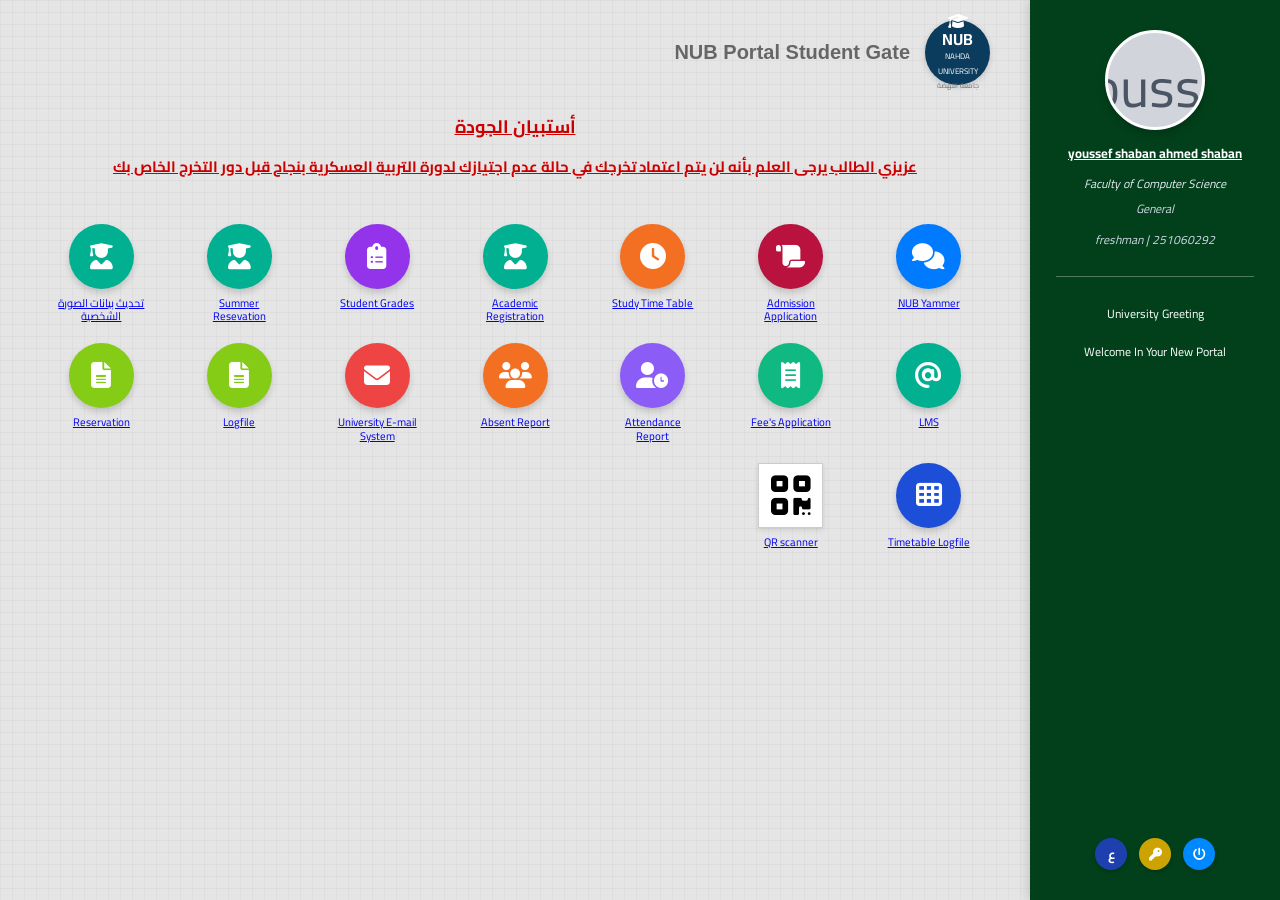
==== index.html @ b0b1587a "Rename omarion.html to index.html" ====
<!DOCTYPE html>
<html lang="ar" dir="rtl">
<head>
    <meta charset="UTF-8">
    <meta name="viewport" content="width=device-width, initial-scale=1.0">
    <title>NUB Portal Student Gate</title>
    <!-- Font Awesome للأيقونات -->
    <link rel="stylesheet" href="https://cdnjs.cloudflare.com/ajax/libs/font-awesome/6.4.0/css/all.min.css">
    <!-- Google Fonts -->
    <link href="https://fonts.googleapis.com/css2?family=Cairo:wght@400;600;700&family=Segoe+UI:wght@400;600;700&display=swap" rel="stylesheet">
    <!-- ملف الـ CSS الخارجي -->
    <link rel="stylesheet" href="omarion.css">
</head>
<body>

    <div class="app-layout">
        
        <!-- القائمة الجانبية / البانر (اليمين) -->
        <aside class="sidebar-right">
            
            <div class="profile-section">
                <div class="profile-avatar">
                    <img src="WhatsApp Image 2026-11-01 at 3.57.46 PM.jpeg" alt="youssef" height="130%">
                </div>
                <div class="student-name">youssef shaban ahmed shaban</div>
                <div class="student-faculty">Faculty of Computer Science</div>
                <div class="student-dept">General</div>
                <div class="student-id">freshman | 251060292</div>
            </div>

            <hr class="sidebar-divider">

            <div class="greetings-section">
                <a href="#" class="greeting-link">University Greeting</a>
                <a href="#" class="greeting-link">Welcome In Your New Portal</a>
            </div>

            <div class="action-buttons">
                <button class="action-btn btn-power" id="logoutBtn" title="تسجيل الخروج">
                    <i class="fa-solid fa-power-off"></i>
                </button>
                <button class="action-btn btn-key" id="keyBtn" title="تغيير كلمة السر">
                    <i class="fa-solid fa-key"></i>
                </button>
                <button class="action-btn btn-lang" id="langBtn" title="تغيير اللغة">
                    ع
                </button>
            </div>

        </aside>

        <!-- المحتوى الرئيسي (اليسار) -->
        <main class="main-content">
            <!-- الهيدر العلوي للشعار والاسم -->
            <header class="top-header">
                <div class="logo-box">
                    <i class="fa-solid fa-graduation-cap"></i>
                    <div>
                        <div style="font-weight: bold; line-height: 1.1;">NUB</div>
                        <div style="font-size: 8px;">NAHDA UNIVERSITY</div>
                        <div style="font-size: 7px; color: #777;">جامعة النهضة</div>
                    </div>
                </div>
                <h1 class="portal-title">NUB Portal Student Gate</h1>
            </header>

            <!-- الإعلانات والرسائل التنبيهية -->
            <section class="announcements">
                <a href="#" class="survey-link">أستبيان الجودة</a>
                <p class="military-notice">
                    عزيزي الطالب يرجى العلم بأنه لن يتم اعتماد تخرجك في حالة عدم اجتيازك لدورة التربية العسكرية بنجاح قبل دور التخرج الخاص بك
                </p>
            </section>

            <!-- شبكة الأيقونات والخدمات -->
            <section class="services-grid">
                
                <div class="service-card">
                    <div class="icon-circle icon-blue"><i class="fa-solid fa-comments"></i></div>
                    <a href="#" class="service-label">NUB Yammer</a>
                </div>

                <div class="service-card">
                    <div class="icon-circle icon-crimson"><i class="fa-solid fa-scroll"></i></div>
                    <a href="#" class="service-label">Admission Application</a>
                </div>

                <div class="service-card">
                    <div class="icon-circle icon-orange"><i class="fa-solid fa-clock"></i></div>
                    <a href="#" class="service-label">Study Time Table</a>
                </div>

                <div class="service-card">
                    <div class="icon-circle icon-teal"><i class="fa-solid fa-user-graduate"></i></div>
                    <a href="#" class="service-label">Academic Registration</a>
                </div>

                <div class="service-card">
                    <div class="icon-circle icon-purple"><i class="fa-solid fa-clipboard-list"></i></div>
                    <a href="#" class="service-label">Student Grades</a>
                </div>

                <div class="service-card">
                    <div class="icon-circle icon-teal"><i class="fa-solid fa-user-graduate"></i></div>
                    <a href="#" class="service-label">Summer Resevation</a>
                </div>

                <div class="service-card">
                    <div class="icon-circle icon-teal"><i class="fa-solid fa-user-graduate"></i></div>
                    <a href="#" class="service-label">تحديث بيانات الصورة الشخصية</a>
                </div>

                <div class="service-card">
                    <div class="icon-circle icon-teal"><i class="fa-solid fa-at"></i></div>
                    <a href="#" class="service-label">LMS</a>
                </div>

                <div class="service-card">
                    <div class="icon-circle icon-green"><i class="fa-solid fa-receipt"></i></div>
                    <a href="#" class="service-label">Fee's Application</a>
                </div>

                <div class="service-card">
                    <div class="icon-circle icon-purple-dark"><i class="fa-solid fa-user-clock"></i></div>
                    <a href="#" class="service-label">Attendance Report</a>
                </div>

                <div class="service-card">
                    <div class="icon-circle icon-orange"><i class="fa-solid fa-users"></i></div>
                    <a href="#" class="service-label">Absent Report</a>
                </div>

                <div class="service-card">
                    <div class="icon-circle icon-coral"><i class="fa-solid fa-envelope"></i></div>
                    <a href="#" class="service-label">University E-mail System</a>
                </div>

                <div class="service-card">
                    <div class="icon-circle icon-olive"><i class="fa-solid fa-file-lines"></i></div>
                    <a href="#" class="service-label">Logfile</a>
                </div>

                <div class="service-card">
                    <div class="icon-circle icon-olive"><i class="fa-solid fa-file-lines"></i></div>
                    <a href="#" class="service-label">Reservation</a>
                </div>

                <div class="service-card">
                    <div class="icon-circle icon-navy"><i class="fa-solid fa-table-cells"></i></div>
                    <a href="#" class="service-label">Timetable Logfile</a>
                </div>

                <div class="service-card">
                    <div class="qr-code">
                        <i class="fa-solid fa-qrcode"></i>
                    </div>
                    <a href="#" class="service-label">QR scanner</a>
                </div>

            </section>
        </main>

    </div>

    <!-- ملف الـ JavaScript الخارجي -->
    <script src="omarion.js"></script>
</body>
</html>
---- omarion.css ----
* {
    box-sizing: border-box;
    margin: 0;
    padding: 0;
}

body {
    font-family: 'Cairo', 'Segoe UI', Tahoma, Geneva, Verdana, sans-serif;
    background-color: #e5e5e5;
    background-image: 
        linear-gradient(to right, rgba(0, 0, 0, 0.03) 1px, transparent 1px),
        linear-gradient(to bottom, rgba(0, 0, 0, 0.03) 1px, transparent 1px);
    background-size: 12px 12px;
    color: #333;
    min-height: 100vh;
    direction: rtl;
}

/* التخطيط الرئيسي - البانر الجانبي أولاً (يمين) ثم المحتوى (يسار) */
.app-layout {
    display: flex;
    flex-direction: row;
    min-height: 100vh;
    width: 100%;
}

/* الشريط الجانبي (اليمين) */
.sidebar-right {
    width: 250px;
    background-color: #02401b;
    color: #ffffff;
    padding: 30px 15px;
    display: flex;
    flex-direction: column;
    align-items: center;
    box-shadow: -2px 0 10px rgba(0, 0, 0, 0.15);
    flex-shrink: 0;
}

.profile-section {
    display: flex;
    flex-direction: column;
    align-items: center;
    text-align: center;
    width: 100%;
}

.profile-avatar {
    width: 100px;
    height: 100px;
    border-radius: 50%;
    background-color: #d1d5db;
    display: flex;
    align-items: center;
    justify-content: center;
    overflow: hidden;
    border: 3px solid #ffffff;
    margin-bottom: 15px;
    box-shadow: 0 4px 8px rgba(0, 0, 0, 0.2);
    color: #4b5563;
    font-size: 55px;
}

.student-name {
    font-size: 13px;
    font-weight: 700;
    margin-bottom: 10px;
    text-decoration: underline;
    line-height: 1.3;
    color: #ffffff;
}

.student-faculty {
    font-size: 12px;
    font-style: italic;
    color: #e2e8f0;
    margin-bottom: 2px;
}

.student-dept {
    font-size: 12px;
    font-style: italic;
    color: #cbd5e1;
    margin-bottom: 8px;
}

.student-id {
    font-size: 12px;
    font-style: italic;
    color: #cbd5e1;
}

.sidebar-divider {
    width: 90%;
    border: 0;
    border-top: 1px solid rgba(255, 255, 255, 0.3);
    margin: 25px 0;
}

.greetings-section {
    display: flex;
    flex-direction: column;
    gap: 15px;
    align-items: center;
    text-align: center;
    width: 100%;
    margin-bottom: 40px;
}

.greeting-link {
    color: #ffffff;
    text-decoration: none;
    font-size: 12px;
    transition: opacity 0.2s;
}

.greeting-link:hover {
    text-decoration: underline;
    opacity: 0.8;
}

.action-buttons {
    display: flex;
    gap: 12px;
    margin-top: auto;
    justify-content: center;
}

.action-btn {
    width: 32px;
    height: 32px;
    border-radius: 50%;
    border: none;
    color: white;
    display: flex;
    align-items: center;
    justify-content: center;
    cursor: pointer;
    font-size: 13px;
    transition: transform 0.2s, filter 0.2s;
    box-shadow: 0 2px 4px rgba(0, 0, 0, 0.2);
}

.action-btn:hover {
    transform: scale(1.1);
    filter: brightness(1.1);
}

.btn-power { background-color: #0088ff; }
.btn-key { background-color: #cca300; }
.btn-lang { background-color: #1e40af; font-weight: bold; font-family: 'Cairo', sans-serif; }

/* المحتوى الرئيسي (اليسار) */
.main-content {
    flex: 1;
    padding: 20px 40px;
    display: flex;
    flex-direction: column;
    overflow-y: auto;
}

.top-header {
    display: flex;
    align-items: center;
    gap: 15px;
    margin-bottom: 25px;
}

.logo-box {
    width: 65px;
    height: 65px;
    border-radius: 50%;
    background-color: #0b3c5d;
    color: white;
    display: flex;
    flex-direction: column;
    align-items: center;
    justify-content: center;
    text-align: center;
    padding: 4px;
    box-shadow: 0 2px 6px rgba(0,0,0,0.15);
}

.logo-box i {
    font-size: 16px;
    margin-bottom: 2px;
}

.portal-title {
    color: #666666;
    font-size: 20px;
    font-weight: 700;
    font-family: 'Segoe UI', Tahoma, sans-serif;
}

.announcements {
    text-align: center;
    margin-bottom: 35px;
}

.survey-link {
    color: #cc0000;
    font-size: 18px;
    font-weight: bold;
    text-decoration: underline;
    display: inline-block;
    margin-bottom: 12px;
}

.military-notice {
    color: #cc0000;
    font-size: 15px;
    font-weight: bold;
    line-height: 1.6;
    max-width: 850px;
    margin: 0 auto;
    text-decoration: underline;
}

.services-grid {
    display: grid;
    grid-template-columns: repeat(7, 1fr);
    gap: 20px 15px;
    margin-top: 10px;
}

.service-card {
    display: flex;
    flex-direction: column;
    align-items: center;
    text-align: center;
}

.icon-circle {
    width: 65px;
    height: 65px;
    border-radius: 50%;
    display: flex;
    align-items: center;
    justify-content: center;
    color: white;
    font-size: 26px;
    margin-bottom: 8px;
    box-shadow: 0 4px 6px rgba(0,0,0,0.15);
    cursor: pointer;
    transition: transform 0.2s, box-shadow 0.2s;
}

.icon-circle:hover {
    transform: translateY(-4px);
    box-shadow: 0 6px 12px rgba(0,0,0,0.2);
}

.service-label {
    font-size: 11px;
    color: #0000ee;
    text-decoration: underline;
    line-height: 1.2;
    cursor: pointer;
    max-width: 90px;
    word-wrap: break-word;
}

.service-label:hover {
    color: #551a8b;
}

.qr-code {
    width: 65px;
    height: 65px;
    background-color: white;
    border: 1px solid #ccc;
    display: flex;
    align-items: center;
    justify-content: center;
    font-size: 45px;
    color: #000;
    margin-bottom: 8px;
    box-shadow: 0 2px 5px rgba(0,0,0,0.1);
    cursor: pointer;
}

/* ألوان الأيقونات */
.icon-blue { background-color: #007bff; }
.icon-crimson { background-color: #b9123e; }
.icon-orange { background-color: #f37023; }
.icon-teal { background-color: #00b090; }
.icon-purple { background-color: #9333ea; }
.icon-green { background-color: #10b981; }
.icon-purple-dark { background-color: #8b5cf6; }
.icon-coral { background-color: #ef4444; }
.icon-olive { background-color: #84cc16; }
.icon-navy { background-color: #1d4ed8; }

/* الاستجابة للشاشات الصغيرة */
@media (max-width: 1100px) {
    .services-grid {
        grid-template-columns: repeat(4, 1fr);
    }
}

@media (max-width: 768px) {
    .app-layout {
        flex-direction: column;
    }
    
    .sidebar-right {
        width: 100%;
        padding: 20px;
    }
    
    .services-grid {
        grid-template-columns: repeat(3, 1fr);
    }
    
    .main-content {
        padding: 15px;
    }
}
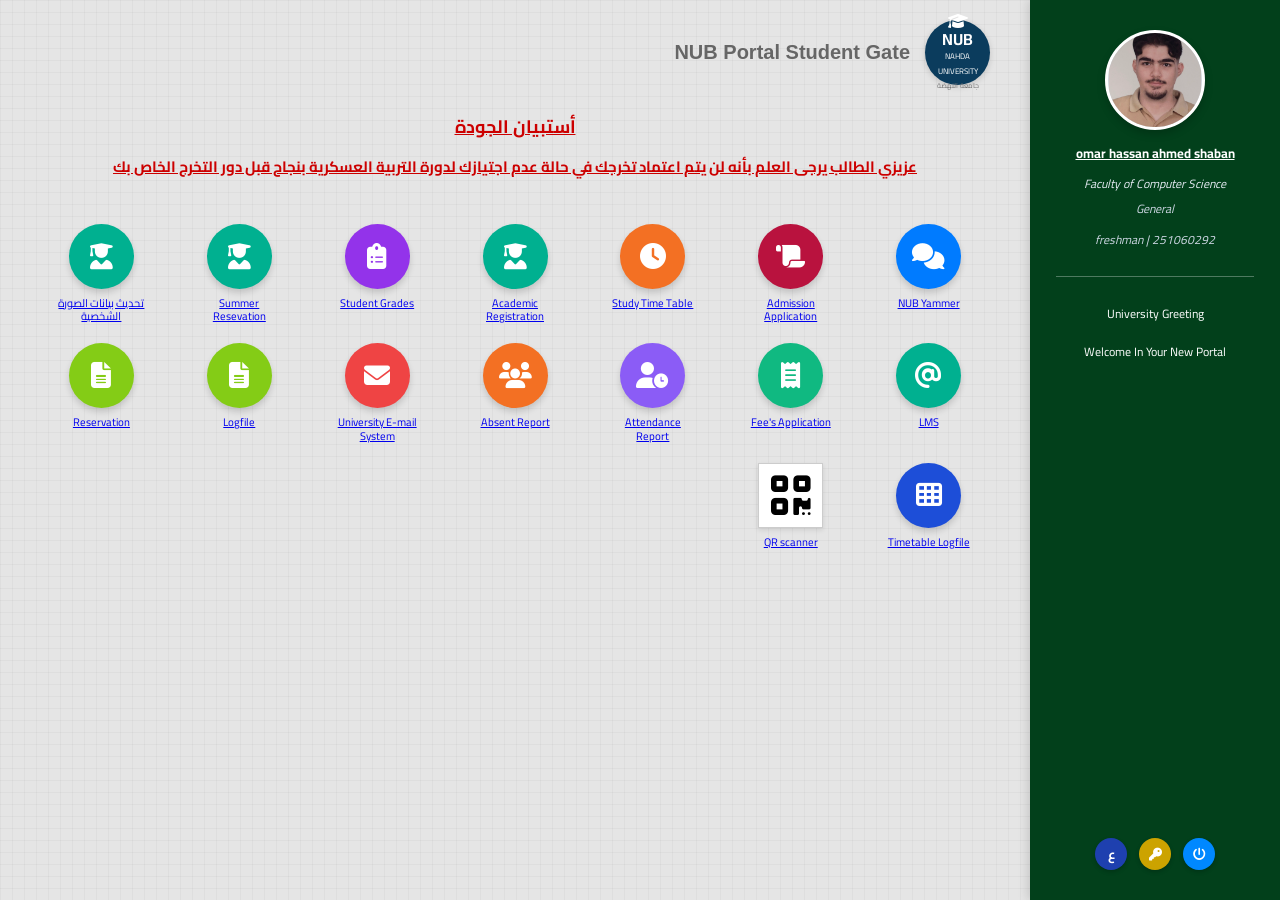
==== commit 306cfce6: "Update index.html" ====
--- a/index.html
+++ b/index.html
@@ -22,7 +22,7 @@
                 <div class="profile-avatar">
                     <img src="WhatsApp Image 2026-11-01 at 3.57.46 PM.jpeg" alt="youssef" height="130%">
                 </div>
-                <div class="student-name">youssef shaban ahmed shaban</div>
+                <div class="student-name">omar hassan ahmed shaban</div>
                 <div class="student-faculty">Faculty of Computer Science</div>
                 <div class="student-dept">General</div>
                 <div class="student-id">freshman | 251060292</div>
